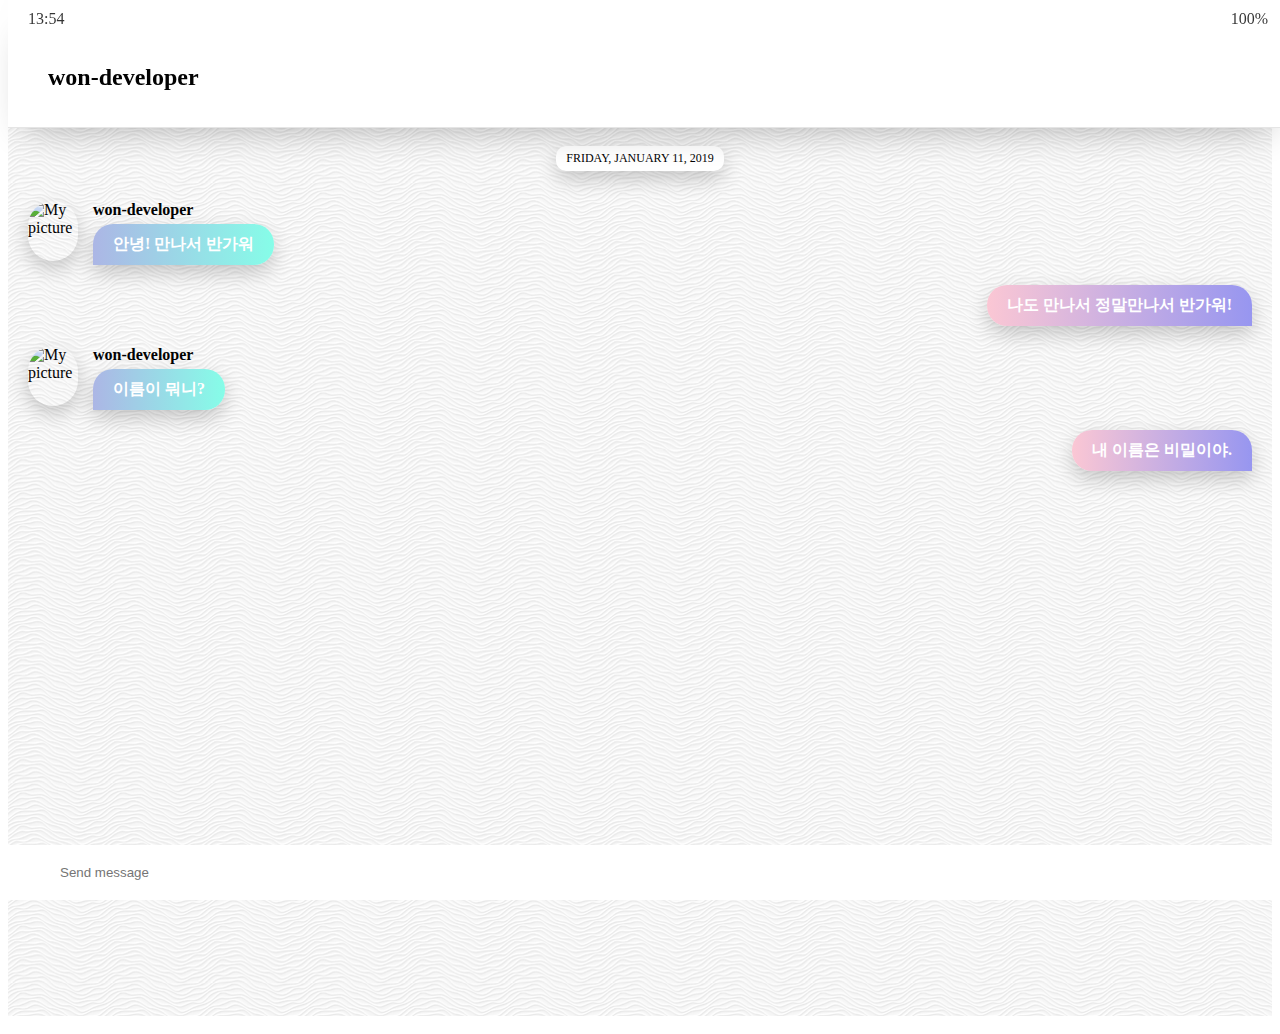
==== chat.html @ 3862294c "media query" ====
<!DOCTYPE html>
<html lang="en">
<head>
    <meta charset="UTF-8">
    <meta name="author" content="won-developer">
    <meta name="description" content="this is kakao talk clone page">
    <meta name="viewport" content="width=device-width, initial-scale=1.0">
    <meta http-equiv="X-UA-Compatible" content="ie=edge">
    <link rel="stylesheet" href="./css/main.css">
    <script src="https://kit.fontawesome.com/b6783caecc.js" crossorigin="anonymous"></script>
    <title>Chat | kakao</title>
</head>
<body class="chat-body--reset">
    <div class="header-fixed">
        <div class="status-bar">
            <div class="status-bar__column">
                <span class="status-bar__clock">13:54</span>
            </div>
            <div class="status-bar__column">
                <i class="fas fa-clock"></i>
                <i class="fas fa-volume-mute"></i>
                <i class="fas fa-wifi"></i>
                <span class="status-bar__battery-level">100%</span>
                <i class="fas fa-battery-full"></i>
            </div>
        </div>
        <header class="header">
            <div class="header__header-column">
                <a class="header__back-btn" href="./index.html">
                    <i class="fas fa-arrow-left"></i>
                </a>
                <h1 class="header__title">won-developer</h1>
            </div>
            <div class="header__header-column">
                <span class="header__icon">
                    <i class="fas fa-search"></i>
                </span>
                <span class="header__icon">
                    <i class="fas fa-bars"></i>
                </span>
            </div>
        </header>
    </div>
        <main class="chat-screen">
            <ul class="chat__messages">
                <span class="chat__timestamp">Friday, January 11, 2019</span>
                <li class="incoming-message message">
                    <img class="m-avatar messages__avatar" src="./image/jeongeonwon.jpg" alt="My picture">
                    <div class="message__content">
                        <span class="message__author">
                            won-developer
                        </span>
                        <span class="message__bubble">
                            안녕! 만나서 반가워
                        </span>
                    </div>
                </li>
                <li class="sent-message message">
                    <div class="message__content">
                        <span class="message__bubble">
                            나도 만나서 정말만나서 반가워!
                        </span>
                    </div>
                </li>

                <li class="incoming-message message">
                    <img class="m-avatar messages__avatar" src="./image/jeongeonwon.jpg" alt="My picture">
                    <div class="message__content">
                        <span class="message__author">
                            won-developer
                        </span>
                        <span class="message__bubble">
                            이름이 뭐니?
                        </span>
                    </div>
                </li>
                <li class="sent-message message">
                    <div class="message__content">
                        <span class="message__bubble">
                            내 이름은 비밀이야.
                        </span>
                    </div>
                </li>       
            </ul>
        </main>
    <div class="chat__write--container">
        <input class="chat__write" type="text" placeholder="Send message">
        <div class="chat__icon-left chat__icon">
            <i class="far fa-plus-square"></i>
        </div>
        <div class="chat__icon-right chat__icon">
            <span class="chat__write-icon">
                <i class="far fa-smile-wink"></i>
            </span>
            <span class="chat__write-icon">
                <i class="fas fa-microphone"></i>
            </span>
        </div>
    </div>
</body>
</html>
---- css/main.css ----
@import url('https://fonts.googleapis.com/css?family=Open+Sans:300,400,600,700&display=swap');
@import "./reset.css";
@import "./status-bar.css";
@import "./header.css";
@import "./nav-bar.css";
@import "./friend.css";
@import "./friends.css";
@import "./find.css";
@import "./more.css";
@import "./settings.css";
@import "./chat.css";
@import "./mobile.css";

* {
    box-sizing: border-box;
}
body {
    background: #fff;
    padding: 10px 20px;
    color: #020202;
    font-family: 'Open Sans' -apple-system, BlinkMacSystemFont, 'Segoe UI', 
    Roboto, Oxygen, Ubuntu, Cantarell, 'Open Sans', 'Helvetica Neue', sans-serif;
}
a {
    color: inherit;
    text-decoration: none;
}
a:hover {
    color: #6495ed;
}

@keyframes fadein {
    0% {
        opacity: 0;
        transform: translateY(45px);
    }
    100% {
        opacity: 1;
        transform: none;
    }
}

main {
    animation: fadein .5s ease-in-out;
}
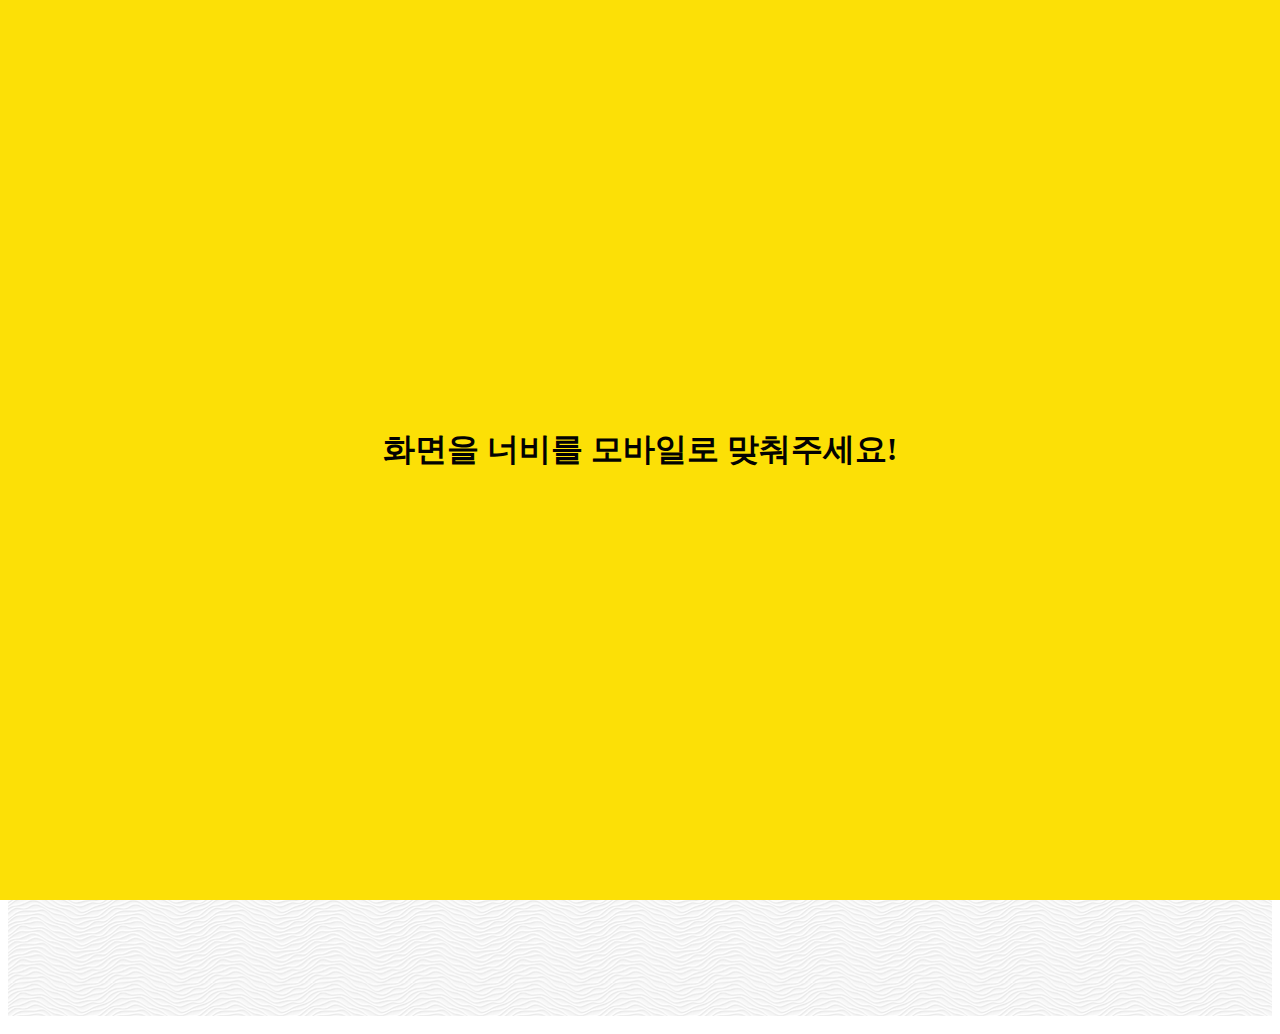
==== commit 3eaf8c5c: "media query" ====
--- a/chat.html
+++ b/chat.html
@@ -97,5 +97,8 @@
             </span>
         </div>
     </div>
+    <div class="big-screen">
+        <div class="big-screen__text">화면을 너비를 모바일로 맞춰주세요!</div>
+    </div>
 </body>
 </html>